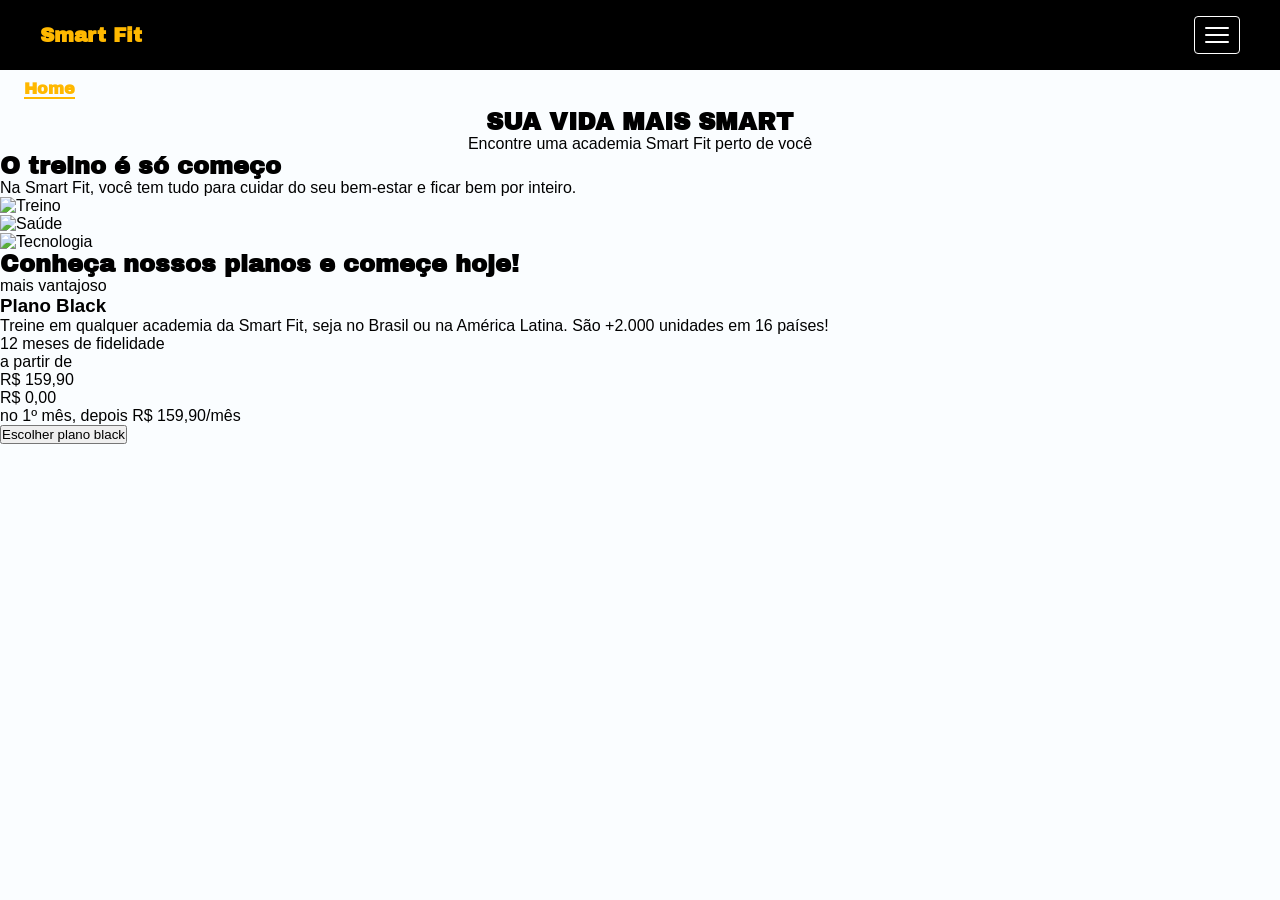
==== html-css/index.html @ a28eeb33 "style: menu três tracinhos" ====
<!DOCTYPE html>
<html lang="pt-br">
<head>
    <meta charset="UTF-8">
    <meta name="viewport" content="width=device-width, initial-scale=1.0">
    <title>Smart Fit</title>
    <!-- Pré-conexão para carregar a fonte com mais rapidez -->
    <link rel="preconnect" href="https://fonts.googleapis.com">
    <link rel="preconnect" href="https://fonts.gstatic.com" crossorigin>
    <!-- Link da fonte Archivo Black -->
    <link href="https://fonts.googleapis.com/css2?family=Archivo+Black&display=swap" rel="stylesheet">
    <link rel="stylesheet" href="style.css">
</head>
<body>
    <header class="home">
        <div class="logo">
            <div>
                <a href="index.html" class="home-link">Smart Fit</a>
            </div>

            <div class="botton-menu">
                <button class="btn-menu" type="button" aria-label="abrir menu">
                    <span></span>
                    <span></span>
                    <span></span>
                </button>
            </div>
        </div>
    </header>

    <div class="container-nav">
        <nav class="nav">
            <ol class="nav-list">
                <li><a href="https://www.smartfit.com.br/">Home</a></li>
            </ol>
        </nav>
    </div>

<section class="section-title">
    <div class="container-title">
        <div class="title-h1">
            <h1>SUA VIDA MAIS SMART</h1>
        </div>

        <div class="paragraph-title">
            <p>Encontre uma academia Smart Fit perto de você</p>
        </div>
    </div>    
</section>

<main class="main">
    <section>
        <div class="main-content">
            <header>
                <div>
                    <h2>O treino é só começo</h2>
                    <p>Na Smart Fit, você tem tudo para cuidar do seu bem-estar e ficar bem por inteiro.</p>
                </div>
            </header>
            <div>
                <div class="articles">
                    <article>
                        <img src="img/treino.jpg" alt="Treino">
                    </article>
                    <article>
                        <img src="img/saude.jpg" alt="Saúde">
                    </article>
                    <article>
                        <img src="img/tecnologia.jpg" alt="Tecnologia">
                    </article>
                </div>
            </div>
        </div>
    </section>

    <section class="plans">
        <div class="div-plans">
            <div class="h2-plans">
                <h2>Conheça nossos planos e começe hoje!</h2>
            </div>
            <div class="div-article-plans">
                <article class="article-black-plan">
                    <div class="span-plan-black">
                        <span>mais vantajoso</span>
                    </div>
                    <div class="description-plan-black">
                        <h3 class="h3-plan-black">Plano Black</h3>
                        <p class="paragraph-plan-black">Treine em qualquer academia da Smart Fit, seja no Brasil ou na América Latina. São +2.000 unidades em 16 países!</p>
                    </div>
                    <div class="prices">
                        <div class="fidelity">
                            <p class="paragraph-fidelity-black">12 meses de fidelidade</p>
                        </div>
                        <div class="advantages">
                            <p >a partir de</p>
                            <p class="old-price">R$ 159,90</p>
                        </div>
                        <div class="zero-price">
                            <p class="00">R$ 0,00</p>
                        </div>
                        <p class="explanation">no 1º mês, depois R$ 159,90/mês</p>
                        <button class="button-plan-black">Escolher plano black</button>
                    </div>
                </article>
            </div>
        </div>
    </section>
</main>
    
</body>
</html>
---- html-css/style.css ----
* {
    margin: 0;
    padding: 0;
    box-sizing: border-box;
    font-family: inherit; 
}

body {
    background-color: rgb(250, 253, 255);
    font-family: sans-serif;
}

h1, h2 {
    font-family: 'Archivo Black', sans-serif;
}

.home {
    background-color: #000000;
    padding: 16px 24px;
}

.logo {
    display: flex;
    justify-content: space-between;
    align-items: center;
    max-width: 1200px;
    margin: 0 auto;
}

.home-link {
    font-family: 'Archivo Black';
    color: #ffb800;
    text-decoration: none;
    font-weight: bold;
    font-size: 20px;
}

.btn-menu {
    display: flex;
    flex-direction: column;
    justify-content: center;
    gap: 5px;

    background-color: transparent;
    border: 1px solid white;
    border-radius: 4px;
    padding: 10px;

    cursor: pointer;
}

.btn-menu span {
    display: block;
    width: 24px;
    height: 2px;
    background-color: white;
    border-radius: 2px;
}

.container-nav {
    padding: 10px 24px;
}

.nav-list {
    font-family: 'Archivo Black';
    list-style: none;
    padding: 0;
    margin: 0;
}

.nav-list a{
    color: #ffb800;
    text-decoration: none;
    border-bottom: 2px solid #ffb800;
    padding-bottom: 0px;
    font-weight: bold;
    display: inline-block;
}

.section-title {
    display: flex;
    justify-content: center;
    align-items: center;
}

.container-title {
    display: flex;
    flex-direction: column;
    justify-content: center;
    align-items: center;
}

.title-h1 {
    
}
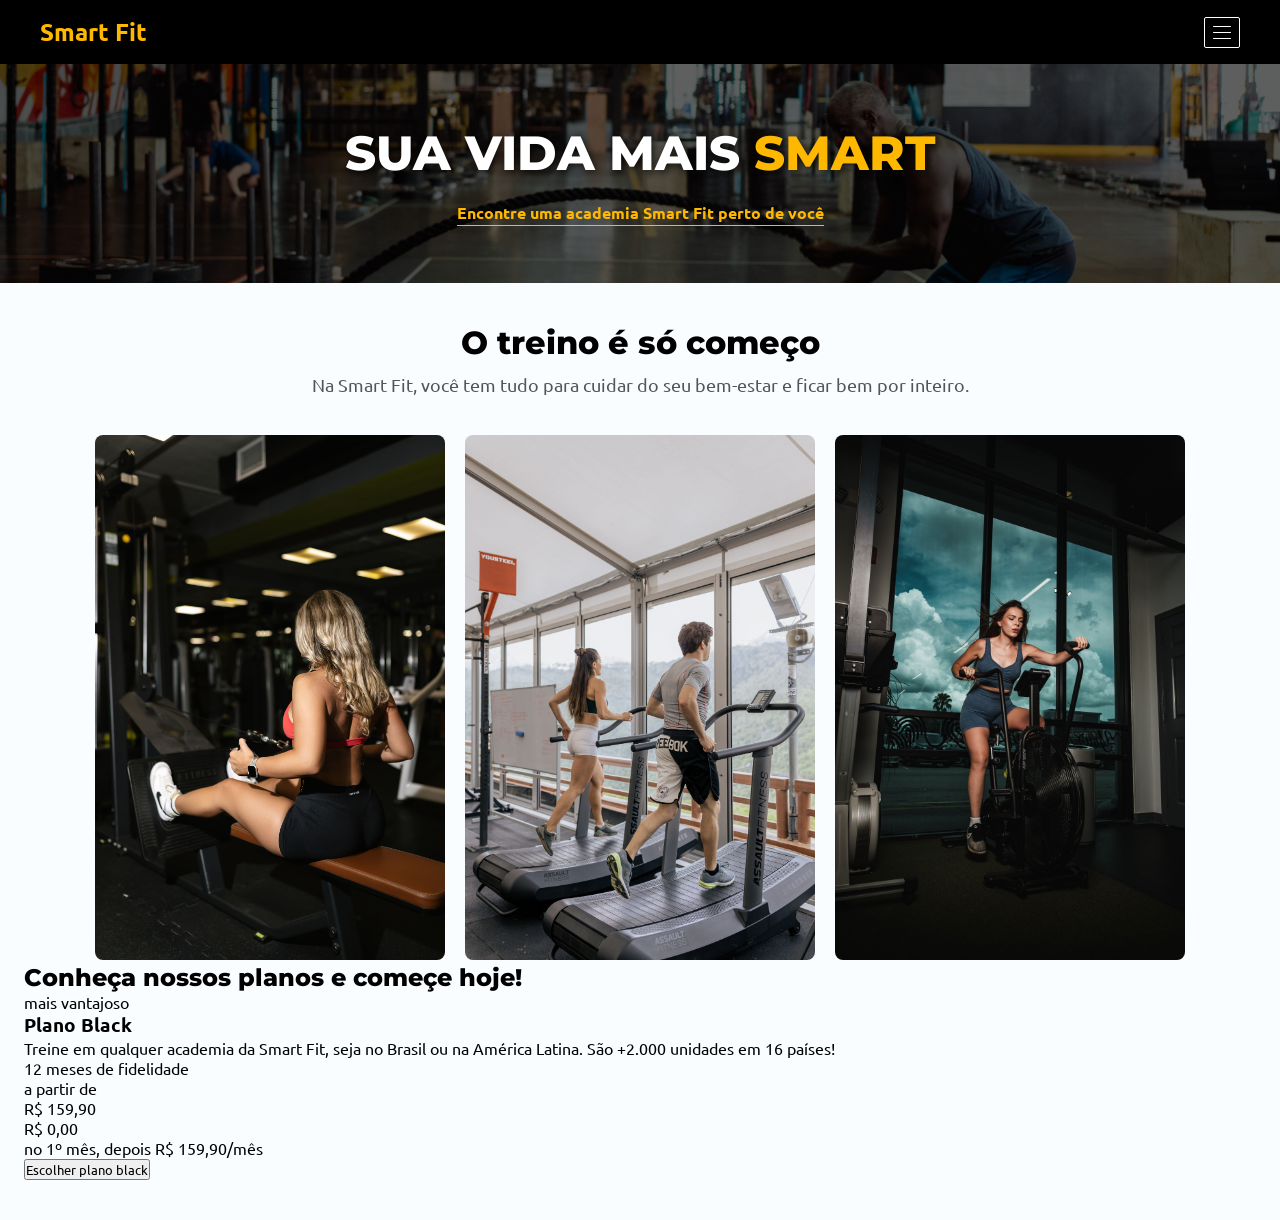
==== commit 18cd812f: "style: estilização do começo da página" ====
--- a/html-css/index.html
+++ b/html-css/index.html
@@ -1,111 +1,79 @@
-<!DOCTYPE html>
-<html lang="pt-br">
-<head>
-    <meta charset="UTF-8">
-    <meta name="viewport" content="width=device-width, initial-scale=1.0">
-    <title>Smart Fit</title>
-    <!-- Pré-conexão para carregar a fonte com mais rapidez -->
-    <link rel="preconnect" href="https://fonts.googleapis.com">
-    <link rel="preconnect" href="https://fonts.gstatic.com" crossorigin>
-    <!-- Link da fonte Archivo Black -->
-    <link href="https://fonts.googleapis.com/css2?family=Archivo+Black&display=swap" rel="stylesheet">
-    <link rel="stylesheet" href="style.css">
-</head>
-<body>
-    <header class="home">
-        <div class="logo">
-            <div>
-                <a href="index.html" class="home-link">Smart Fit</a>
-            </div>
-
-            <div class="botton-menu">
-                <button class="btn-menu" type="button" aria-label="abrir menu">
-                    <span></span>
-                    <span></span>
-                    <span></span>
-                </button>
-            </div>
-        </div>
-    </header>
-
-    <div class="container-nav">
-        <nav class="nav">
-            <ol class="nav-list">
-                <li><a href="https://www.smartfit.com.br/">Home</a></li>
-            </ol>
-        </nav>
-    </div>
-
-<section class="section-title">
-    <div class="container-title">
-        <div class="title-h1">
-            <h1>SUA VIDA MAIS SMART</h1>
-        </div>
-
-        <div class="paragraph-title">
-            <p>Encontre uma academia Smart Fit perto de você</p>
-        </div>
-    </div>    
-</section>
-
-<main class="main">
-    <section>
-        <div class="main-content">
-            <header>
-                <div>
-                    <h2>O treino é só começo</h2>
-                    <p>Na Smart Fit, você tem tudo para cuidar do seu bem-estar e ficar bem por inteiro.</p>
-                </div>
-            </header>
-            <div>
-                <div class="articles">
-                    <article>
-                        <img src="img/treino.jpg" alt="Treino">
-                    </article>
-                    <article>
-                        <img src="img/saude.jpg" alt="Saúde">
-                    </article>
-                    <article>
-                        <img src="img/tecnologia.jpg" alt="Tecnologia">
-                    </article>
-                </div>
-            </div>
-        </div>
-    </section>
-
-    <section class="plans">
-        <div class="div-plans">
-            <div class="h2-plans">
-                <h2>Conheça nossos planos e começe hoje!</h2>
-            </div>
-            <div class="div-article-plans">
-                <article class="article-black-plan">
-                    <div class="span-plan-black">
-                        <span>mais vantajoso</span>
-                    </div>
-                    <div class="description-plan-black">
-                        <h3 class="h3-plan-black">Plano Black</h3>
-                        <p class="paragraph-plan-black">Treine em qualquer academia da Smart Fit, seja no Brasil ou na América Latina. São +2.000 unidades em 16 países!</p>
-                    </div>
-                    <div class="prices">
-                        <div class="fidelity">
-                            <p class="paragraph-fidelity-black">12 meses de fidelidade</p>
-                        </div>
-                        <div class="advantages">
-                            <p >a partir de</p>
-                            <p class="old-price">R$ 159,90</p>
-                        </div>
-                        <div class="zero-price">
-                            <p class="00">R$ 0,00</p>
-                        </div>
-                        <p class="explanation">no 1º mês, depois R$ 159,90/mês</p>
-                        <button class="button-plan-black">Escolher plano black</button>
-                    </div>
-                </article>
-            </div>
-        </div>
-    </section>
-</main>
-    
-</body>
+<!DOCTYPE html>
+<html lang="pt-br">
+<head>
+    <meta charset="UTF-8">
+    <meta name="viewport" content="width=device-width, initial-scale=1.0">
+    <title>Smart Fit</title>
+    <link rel="preconnect" href="https://fonts.googleapis.com">
+    <link rel="preconnect" href="https://fonts.gstatic.com" crossorigin>
+    <link href="https://fonts.googleapis.com/css2?family=Ubuntu:wght@400;700&display=swap" rel="stylesheet">
+    <link href="https://fonts.googleapis.com/css2?family=Montserrat:wght@400;800&display=swap" rel="stylesheet">
+    <link rel="stylesheet" href="style.css">
+</head>
+<body>
+    <header class="home">
+        <div class="logo-menu">
+            <a href="index.html" class="home-link">Smart Fit</a>
+            
+            <button class="btn-menu" type="button" aria-label="abrir menu">
+                <span></span>
+                <span></span>
+                <span></span>
+            </button>
+        </div>
+    </header>
+
+    <section class="hero">
+        <div class="container-title">
+            <h1>
+                <span class="text-black">SUA VIDA MAIS</span> 
+                <span class="text-yellow">SMART</span>
+            </h1>
+
+            <div class="search">
+                <a href="https://www.smartfit.com.br/academias" class="search-academy">
+                    Encontre uma academia Smart Fit perto de você
+                </a>
+            </div>
+        </div>    
+    </section>
+
+    <main class="main">
+        <section class="main-content">
+            <header class="section-header">
+                <h2>O treino é só começo</h2>
+                <p>Na Smart Fit, você tem tudo para cuidar do seu bem-estar e ficar bem por inteiro.</p>
+            </header>
+            
+            <div class="articles">
+                <article><img src="img/pexels-achi-murusidze-2064615248-35649998.jpg" alt="Treino"></article>
+                <article><img src="img/pexels-anastasia-shuraeva-4944973.jpg" alt="Saúde"></article>
+                <article><img src="img/pexels-airamdphoto-13106586.jpg" alt="Tecnologia"></article>
+            </div>
+        </section>
+
+        <section class="plans">
+            <h2>Conheça nossos planos e começe hoje!</h2>
+            
+            <article class="plan-card">
+                <span class="plan-badge">mais vantajoso</span>
+                
+                <div class="plan-description">
+                    <h3>Plano Black</h3>
+                    <p>Treine em qualquer academia da Smart Fit, seja no Brasil ou na América Latina. São +2.000 unidades em 16 países!</p>
+                </div>
+                
+                <div class="plan-prices">
+                    <p class="fidelity">12 meses de fidelidade</p>
+                    <p class="label">a partir de</p>
+                    <p class="old-price">R$ 159,90</p>
+                    <p class="current-price">R$ 0,00</p>
+                    <p class="explanation">no 1º mês, depois R$ 159,90/mês</p>
+                    <button class="btn-plan">Escolher plano black</button>
+                </div>
+            </article>
+        </section>
+    </main>
+    
+</body>
 </html>
--- a/html-css/style.css
+++ b/html-css/style.css
@@ -1,95 +1,167 @@
-* {
-    margin: 0;
-    padding: 0;
-    box-sizing: border-box;
-    font-family: inherit; 
-}
-
-body {
-    background-color: rgb(250, 253, 255);
-    font-family: sans-serif;
-}
-
-h1, h2 {
-    font-family: 'Archivo Black', sans-serif;
-}
-
-.home {
-    background-color: #000000;
-    padding: 16px 24px;
-}
-
-.logo {
-    display: flex;
-    justify-content: space-between;
-    align-items: center;
-    max-width: 1200px;
-    margin: 0 auto;
-}
-
-.home-link {
-    font-family: 'Archivo Black';
-    color: #ffb800;
-    text-decoration: none;
-    font-weight: bold;
-    font-size: 20px;
-}
-
-.btn-menu {
-    display: flex;
-    flex-direction: column;
-    justify-content: center;
-    gap: 5px;
-
-    background-color: transparent;
-    border: 1px solid white;
-    border-radius: 4px;
-    padding: 10px;
-
-    cursor: pointer;
-}
-
-.btn-menu span {
-    display: block;
-    width: 24px;
-    height: 2px;
-    background-color: white;
-    border-radius: 2px;
-}
-
-.container-nav {
-    padding: 10px 24px;
-}
-
-.nav-list {
-    font-family: 'Archivo Black';
-    list-style: none;
-    padding: 0;
-    margin: 0;
-}
-
-.nav-list a{
-    color: #ffb800;
-    text-decoration: none;
-    border-bottom: 2px solid #ffb800;
-    padding-bottom: 0px;
-    font-weight: bold;
-    display: inline-block;
-}
-
-.section-title {
-    display: flex;
-    justify-content: center;
-    align-items: center;
-}
-
-.container-title {
-    display: flex;
-    flex-direction: column;
-    justify-content: center;
-    align-items: center;
-}
-
-.title-h1 {
-    
-}+* {
+    margin: 0;
+    padding: 0;
+    box-sizing: border-box;
+    font-family: inherit; 
+}
+
+body {
+    background-color: rgb(250, 253, 255);
+    font-family: 'Ubuntu', sans-serif;
+}
+
+h1, h2 {
+    font-family: 'Montserrat', sans-serif;
+    font-weight: 800;
+}
+
+/* ========== CABEÇALHO ========== */
+.home {
+    background-color: #000000;
+    padding: 16px 24px;
+}
+
+.logo-menu {
+    display: flex;
+    justify-content: space-between;
+    align-items: center;
+    max-width: 1200px;
+    margin: 0 auto;
+}
+
+.home-link {
+    font-family: 'Ubuntu', sans-serif;
+    font-weight: 800;
+    color: #ffb800;
+    text-decoration: none;
+    font-size: 24px;
+}
+
+.btn-menu {
+    display: flex;
+    flex-direction: column;
+    justify-content: center;
+    gap: 5px;
+    background-color: transparent;
+    border: 1px solid white;
+    border-radius: 2px;
+    padding: 8px;
+    cursor: pointer;
+}
+
+.btn-menu span {
+    display: block;
+    width: 18px;
+    height: 1px;
+    background-color: white;
+    border-radius: 2px;
+}
+
+/* ========== NAVEGAÇÃO ========== */
+.container-nav {
+    background-color: #000000;
+    padding: 10px 24px;
+}
+
+.nav-list {
+    list-style: none;
+    padding: 0;
+    margin: 0;
+}
+
+.nav-list a {
+    font-family: 'Ubuntu', sans-serif;
+    color: #ffb800;
+    text-decoration: none;
+    border-bottom: 1.5px solid #ffb800;
+    padding-bottom: 1px;
+    font-weight: bold;
+    display: inline-block;
+}
+
+/* ========== SEÇÃO HERO (TÍTULO PRINCIPAL) ========== */
+.hero {
+    padding: 60px 24px;
+    text-align: center;
+    background-image: 
+        linear-gradient(rgba(0, 0, 0, 0.6), rgba(0, 0, 0, 0.6)),
+        url('img/pexels-ketut-subiyanto-4720796.jpg');
+    background-size: cover;
+    background-position: center;
+}
+
+.container-title {
+    max-width: 800px;
+    margin: 0 auto;
+}
+
+.hero h1 {
+    font-size: 3rem;
+    margin-bottom: 20px;
+    text-shadow: 2px 2px 8px rgba(0, 0, 0, 0.8);
+}
+
+.text-black {
+    color: #ffffff; /* Mudei para branco para destacar melhor sobre fundo escuro */
+}
+
+.text-yellow {
+    color: #ffb800;
+}
+
+.search {
+    margin-top: 20px;
+}
+
+.search-academy {
+    color: #ffb800;
+    text-decoration: none;
+    border-bottom: 1px solid #ffb800;
+    padding-bottom: 2px;
+    font-weight: 600;
+}
+
+/* ========== CONTEÚDO PRINCIPAL ========== */
+.main {
+    padding: 40px 24px;
+}
+
+.main-content {
+    max-width: 1200px;
+    margin: 0 auto;
+}
+
+.section-header {
+    text-align: center;
+    margin-bottom: 40px;
+}
+
+.section-header h2 {
+    font-size: 2rem;
+    margin-bottom: 12px;
+}
+
+.section-header p {
+    font-size: 1.1rem;
+    color: #555;
+}
+
+.articles {
+    display: flex;
+    gap: 20px;
+    justify-content: center;
+    flex-wrap: wrap;
+}
+
+.articles article {
+    flex: 1;
+    max-width: 350px;
+}
+
+.articles img {
+    width: 100%;
+    height: auto;
+    border-radius: 8px;
+}
+
+    /* ========== SEÇÃO DE PLANOS ========== */
